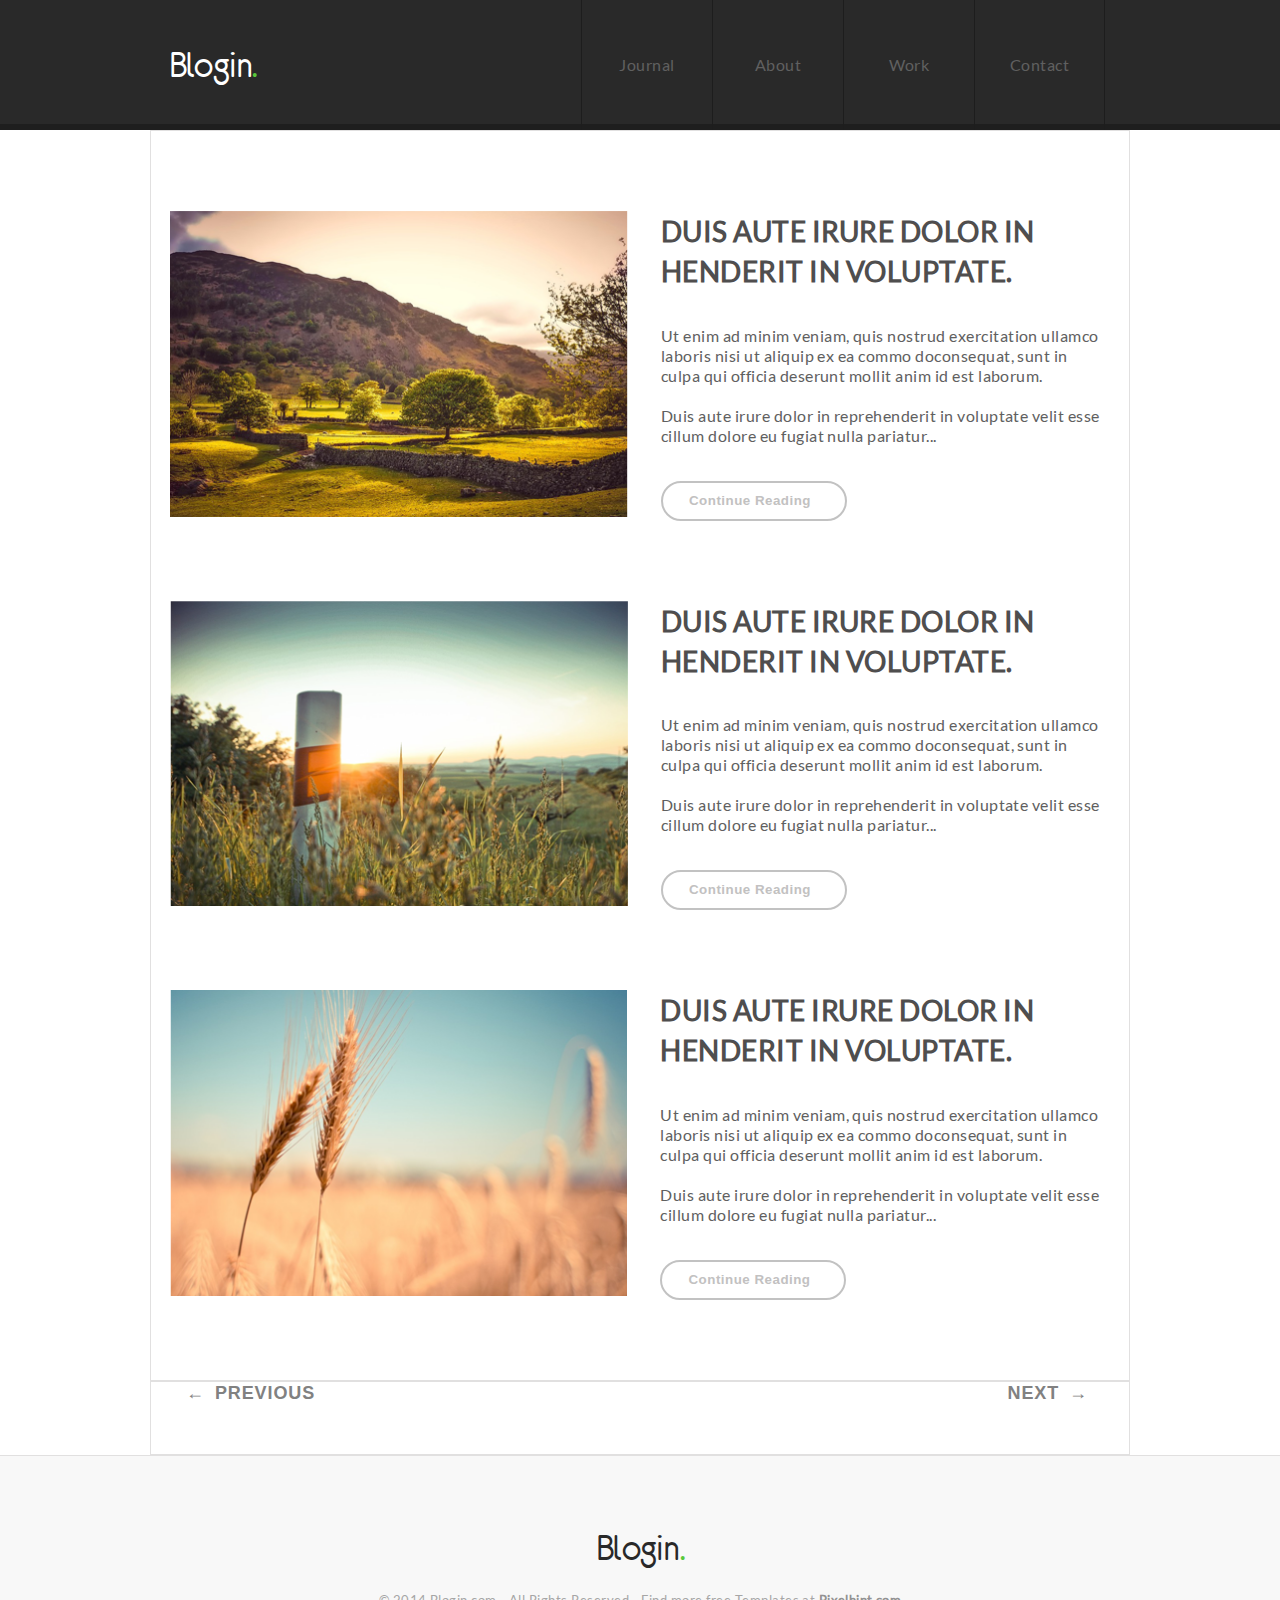
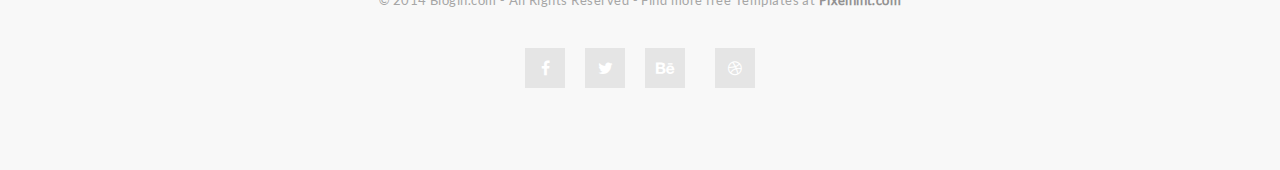
==== index.html @ 1ed960f9 "first commit" ====
<!DOCTYPE html>
<html lang="en">

<head>
    <meta charset="UTF-8">
    <meta name="viewport" content="width=device-width, initial-scale=1.0">
    <meta http-equiv="X-UA-Compatible" content="ie=edge">
    <title>Blogin</title>
    <link rel="stylesheet" href="css/main.css">
    <link href="fonts/font-awesome/css/font-awesome.min.css" rel="stylesheet" type="text/css">
</head>

<body>
    <section class="header-color">
        <div class="header-container container padding-container flex space-between align-center">
            <div class="logo">
                Blogin<span class="dot">.</span>
            </div>
            <nav class="main-nav flex">
                <button class="menu-icon-close align-self-end" onclick="toggleMenu()">X</button>
                <a href="#" class="main-nav-item flex align-center justify-center">Journal</a>
                <a href="#" class="main-nav-item flex align-center justify-center">About</a>
                <a href="#" class="main-nav-item flex align-center justify-center">Work</a>
                <a href="#" class="main-nav-item flex align-center justify-center">Contact</a>
            </nav>
            <button class="menu-icon" onclick="toggleMenu()">☰</button>
        </div>
    </section>
    <main class="container">
        <div class="posts-container padding-container">
            <ul class="clean-list flex flex-column">
                <li class="post-item flex">
                    <div class="post-img-container">
                        <img src="img/post1-img.png" alt="" class="post-img" />
                    </div>
                    <div class="post-text-container flex flex-column space-between">
                        <h2>Duis aute irure dolor in
                            henderit in voluptate.</h2>
                        <div class="post-text">
                            <p>Ut enim ad minim veniam, quis nostrud exercitation ullamco laboris nisi ut aliquip
                                ex ea
                                commo
                                doconsequat, sunt in culpa qui officia deserunt mollit anim id est laborum.</p>
                            <p>Duis aute irure dolor in reprehenderit in voluptate velit esse cillum dolore eu
                                fugiat
                                nulla
                                pariatur...</p>
                        </div>
                        <button class="flex align-center space-between">
                            <p>Continue Reading</p><span>&rarr;</span>
                        </button>
                    </div>
                </li>
                <li class="post-item flex">
                    <div class="post-img-container">
                        <img src="img/post2-img.png" alt="" class="post-img" />
                    </div>
                    <div class="post-text-container flex flex-column space-between">
                        <h2>Duis aute irure dolor in
                            henderit in voluptate.</h2>
                        <div class="post-text">
                            <p>Ut enim ad minim veniam, quis nostrud exercitation ullamco laboris nisi ut aliquip
                                ex ea
                                commo
                                doconsequat, sunt in culpa qui officia deserunt mollit anim id est laborum.</p>
                            <p>Duis aute irure dolor in reprehenderit in voluptate velit esse cillum dolore eu
                                fugiat
                                nulla
                                pariatur...</p>
                        </div>
                        <button class="flex align-center space-between">
                            <p>Continue Reading</p><span>&rarr;</span>
                        </button>
                    </div>
                </li>
                <li class="post-item flex">
                    <div class="post-img-container">
                        <img src="img/post3-img.png" alt="" class="post-img" />
                    </div>
                    <div class="post-text-container flex flex-column space-between">
                        <h2>Duis aute irure dolor in
                            henderit in voluptate.</h2>
                        <div class="post-text">
                            <p>Ut enim ad minim veniam, quis nostrud exercitation ullamco laboris nisi ut aliquip
                                ex ea
                                commo
                                doconsequat, sunt in culpa qui officia deserunt mollit anim id est laborum.</p>
                            <p>Duis aute irure dolor in reprehenderit in voluptate velit esse cillum dolore eu
                                fugiat
                                nulla
                                pariatur...</p>
                        </div>
                        <button class="flex align-center space-between">
                            <p>Continue Reading</p><span>&rarr;</span>
                        </button>
                    </div>
                </li>
            </ul>
        </div>
        <div class="pages-btns padding-container flex space-between">
            <button class="prev-btn flex"><span>&larr;</span>
                <p>Previous</p>
            </button>
            <button class="next-btn flex">
                <p>Next</p><span>&rarr;</span>
            </button>
        </div>
    </main>
    <footer class="flex justify-center align-center">
        <div class="footer-container">
            <div class="logo">Blogin<span class="dot">.</span></div>
            <div class="rights"><span>© 2014 B</span>login.com - All Rights Reserved - Find more free Templates at
                <span>Pixelhint.com</span></div>
            <div class="social-links flex justify-center">
                <button class="facebook-link flex justify-center align-center fa fa-facebook"></button>
                <button class="twitter-link flex justify-center align-center fa fa-twitter"></button>
                <button class="be-link flex justify-center align-center fa fa-behance"></button>
                <button class="other-link flex justify-center align-center fa fa-dribbble"></button>
            </div>
        </div>
    </footer>

    <script src="js/main.js"></script>
</body>

</html>
---- css/main.css ----
/* Base */

@font-face {
    font-family: lato;
    src: url(../fonts/Lato-Regular.ttf);
}

@font-face {
    font-family: euro;
    src: url(../fonts/eurof55.ttf);
}

* {
    box-sizing: border-box;
}

*:focus {
    outline: none;
}

html {
    font-family: lato, serif;
    font-weight: 400;
    line-height: 20px;
    letter-spacing: 0.48px;
    color: #606060;
}

body, h2, p {
    margin: 0;
}

img {
    width: 100%;
}

button {
    cursor: pointer;
}

/* Hedear container */

.header-color {
    background-color: #292929;
    box-shadow: inset 0 -6px 0 #1e1e1e;
    height: 130px;
}

.header-container {
    height: 130px;
}

/* Logo */

.logo {
    font-family: euro, sans-serif;
}

.header-container .logo {
    color: white;
    font-size: 40px;
    font-weight: 400;
    letter-spacing: -0.8px;
}

.logo .dot {
    color: #58c93a;
}

/* containers */

.padding-container {
    padding-left: 19px;
    padding-right: 25px;
}

.container {
    max-width: 980px;
    margin: 0 auto;
}

.posts-container {
    /* width: 980px; */
    border: 1px solid #e1e0e0;
}

/* nav-bar */

.main-nav-item {
    width: 131px;
    text-decoration: none;
    color: inherit;
    height: 130px;
    /* box-shadow: -1px 0 0 #1d1d1d, inset -1px 0 0 #1d1d1d; */
    border-left: 0.5px solid #1d1d1d;
    transition: 0.3s;
}

.main-nav-item:last-child {
    border-right: 0.5px solid #1d1d1d;
}

.main-nav-item:hover,  .main-nav-item:focus{
    color: #58c93a;
    box-shadow: inset 0 -6px 0 #58c93a;
}

.menu-icon, .menu-icon-close {
    display: none;
    font-size: 25px;
    border: none;
    color: inherit;
    background-color: inherit;
    transition: 0.3s;
}

.menu-icon-close {
    background-color: #29292900;
    margin: 50px 20px;
}

.menu-icon:hover, .menu-icon-close:hover {
    color: #58c93a;
}

/* Posts */

.post-item {
    margin-top: 80px;
}

.post-item:last-child {
    margin-bottom: 80px;
}

.post-img-container {
    margin-right: 33px;
    max-width: 460px;
}

.post-text-container {
    width: 445px;
}

.post-item h2 {
    font-size: 28px;
    line-height: 40px;
    color: #4f4e4e;
    text-transform: uppercase;
}

.post-item h2::first-line {
    line-height: 20px;
}

.post-item div > p:first-child {
    margin-bottom: 20px;
}

.post-item button {
    border-radius: 50px;
    width: 186px;
    height: 40px;
    padding-left: 26px;
    border: 2px solid #c2c2c2;
    background-color: #ffffff;
    color: #c2c1c1;
    transition: 0.3s;
}

.post-item button p {
    font-weight: 700;
    line-height: 20px;
    letter-spacing: 0.5px;
}

.post-item span {
    display: none;
}

.post-item button:hover {
    color: #58c93a;
    border: 2px solid #58c93a;
    width: 210px;
    padding-right: 24px;
}

.post-item button:hover :last-child {
    display: inline;
}

/* Page Buttons */
.pages-btns {
    height: 74px;
    border: 1px solid #e1e0e0;
}

.pages-btns button {
    color: #818181;
    font-size: 18px;
    font-weight: 700;
    text-transform: uppercase;
    letter-spacing: 0.9px;
    background-color: white;
    border: none;
    transition: 0.3s;
}

.pages-btns button:hover {
    color: #5f5f5f;
}

.pages-btns button span {
    margin: 0 10px;
}

.pages-btns button:first-child {
    margin-right: 20px;
}

/* Footer */
footer {
    height: 315px;
    box-shadow: inset 0 1px 0 #e1e0e0;
    background-color: #f8f8f8;
}

.footer-container {
    text-align: center;
}

footer .logo {
    color: #292929;
    font-family: euro;
    font-size: 40px;
    font-weight: 400;
    letter-spacing: -0.8px;
}

footer .rights {
    color: #a6a6a6;
    font-size: 13px;
    font-weight: 400;
    line-height: 20px;
    margin: 32px 0 38px 0;
}

footer .rights span:first-child {
    font-weight: 400;
    letter-spacing: 0.39px;
}

footer .rights span:last-child {
    color: #939292;
    /* font-family: "Lato - Bold"; */
    font-weight: 700;
    letter-spacing: 0.39px;
}

.social-links button {
    border: none;
    width: 40px;
    height: 40px;
    background-color: #e5e5e5;
    color: white;
    transition: 0.3s;
}

.social-links button:hover {
    background-color: #516fad;
}

.social-links button:not(:last-child) {
    margin-right: 20px;
}

.social-links button:last-child {
    margin-left: 10px;
}


/* Helpers */

/* Lists */

.clean-list {
    list-style-type: none;
    margin: 0;
    padding: 0;
}

/* Flex */

.flex {
    display: flex;
}

.space-between {
    justify-content: space-between;
}

.space-around {
    justify-content: space-around;
}

.align-center {
    align-items: center;
}

.justify-center {
    justify-content: center;
}

.flex-column {
    flex-direction: column;
}

.align-self-end {
    align-self: flex-end;
}

/* .inline {
    display: inline;
} */

/* .align-start {
    align-self: flex-start;
}

.align-end {
    align-self: flex-end;
} */


@media (max-width: 865px) {

    .post-item h2::first-line {
        line-height: 14px;
    }

    .post-item h2 {
        font-size: 20px;
        line-height: 30px;
    }

    .post-item p {
        font-size: 14px;
        line-height: 18px;
    }

    .post-item div > p:first-child {
        margin-bottom: 10px;
    }
}

@media (max-width: 740px) {

    /* Nav-bar */
    .main-nav {
        flex-direction: column;
        background-color: #292929fa;
        position: fixed;
        height: 100vh;
        width: 30vh;
        top: 0;
        right: -30vh;
        transition: 0.6s;
    }

    .main-nav.open {
        right: 0;
    }

    .main-nav-item {
        height: 50px;
        width: 100%;
        box-shadow: none;
        border-bottom: 1px solid black;
    }

    .main-nav-item:first-child {
        margin-top: 130px;
    }

    .main-nav-item:hover, .main-nav-item:focus {
        box-shadow: -1px 0 #1d1d1d, inset -6px 0 #58c93a;
    }

    .menu-icon, .menu-icon-close {
        display: block;
    }

    ul {
        align-items: center;
    }

    .post-item {
        flex-direction: column;
    }

    .post-img-container {
        margin: 0;
    }

    .post-item h2 {
        margin-top: 10px;
        font-size: 28px;
        line-height: 30px;
    }

    .post-item h2::first-line {
        line-height: 30px;
    }

    .post-item p {
        /* font-size: 16px; */
        line-height: 20px;
        text-align: justify;
        text-justify: inter-word;
    }

    .post-item div > p:first-child {
        margin-bottom: 10px;
    }

    .post-text-container {
        margin-top: 10px;
    }

    .post-text {
        margin: 20px 0;
    }

    .post-item button {
        align-self: center;
    }
}
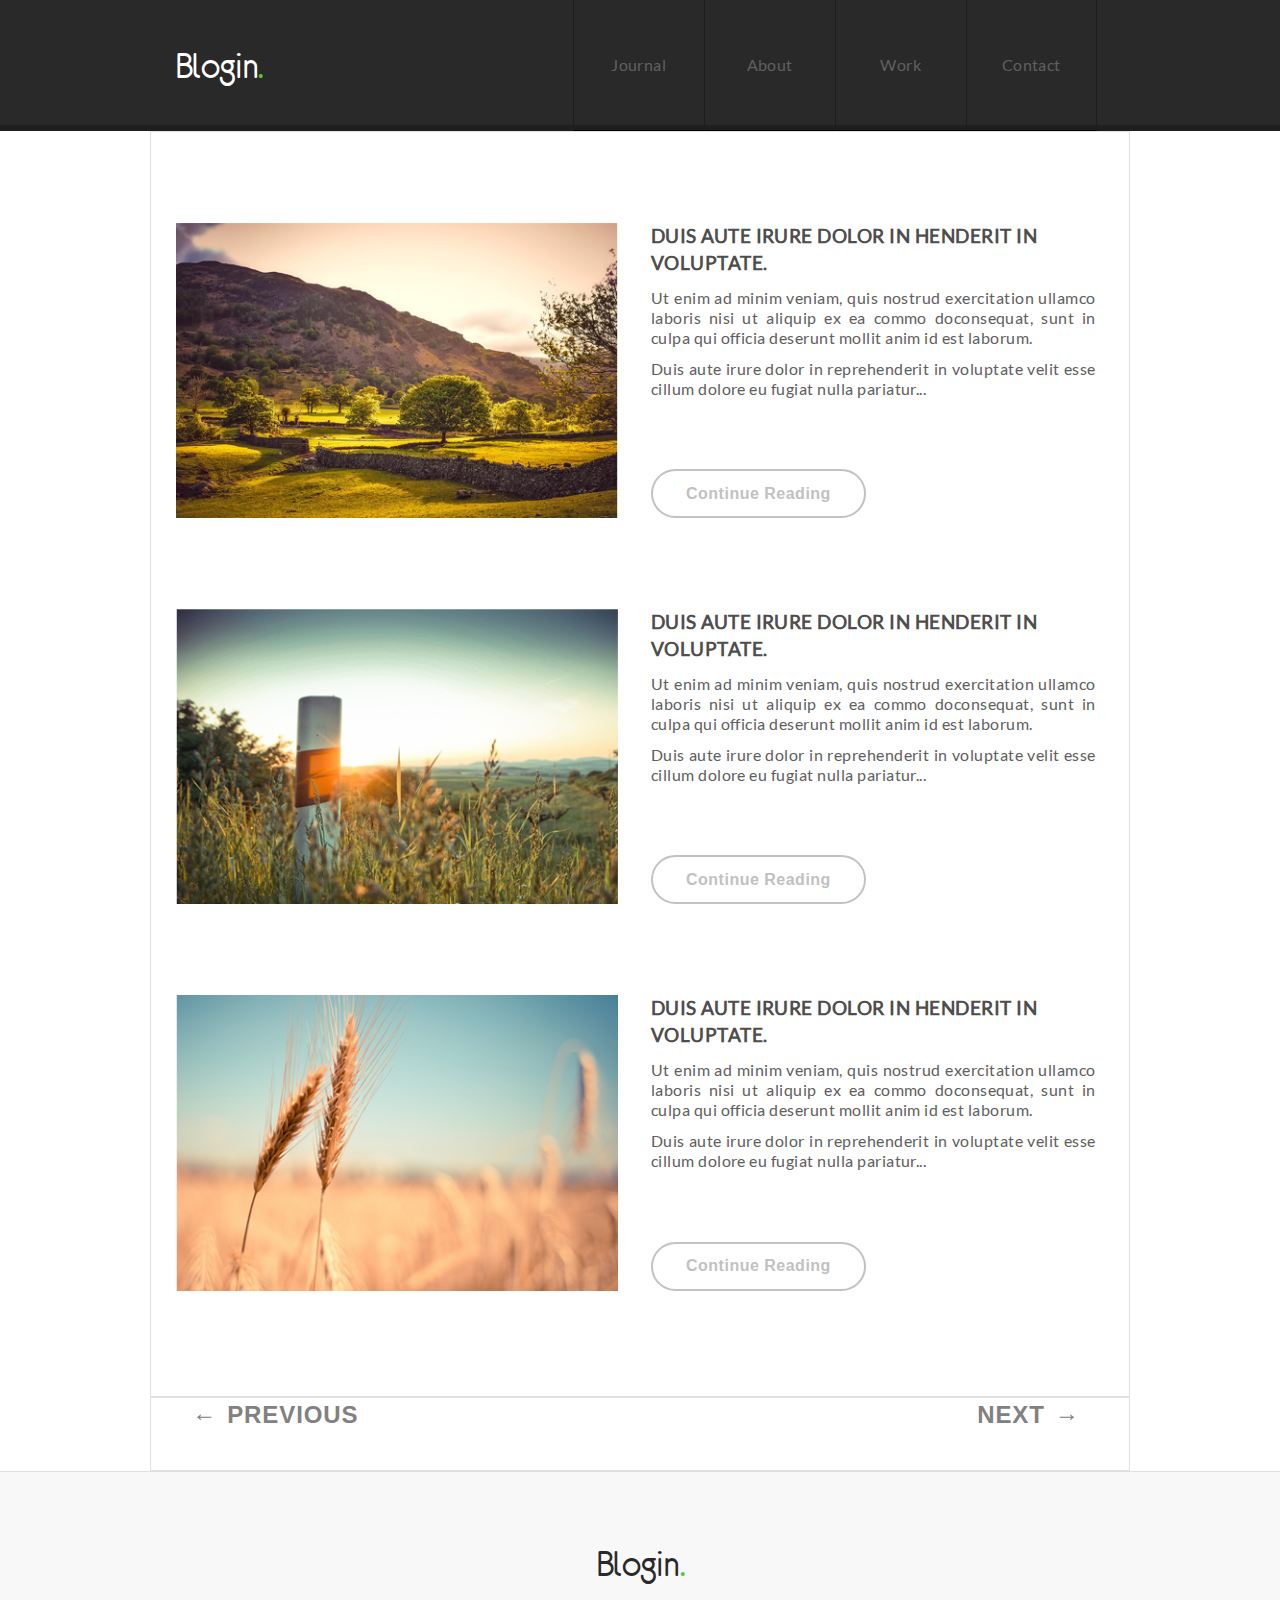
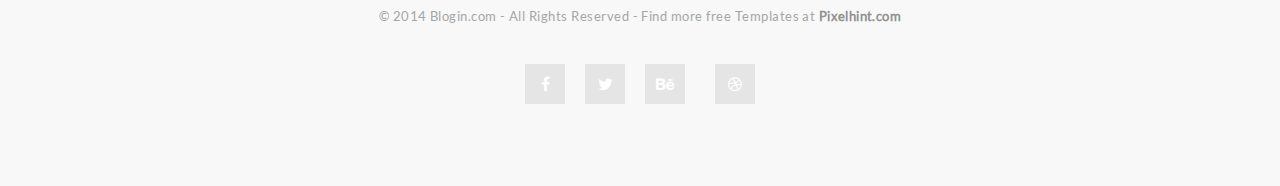
==== commit c34bb119: "html name changed" ====
--- a/index.html
+++ b/index.html
@@ -6,11 +6,25 @@
     <meta name="viewport" content="width=device-width, initial-scale=1.0">
     <meta http-equiv="X-UA-Compatible" content="ie=edge">
     <title>Blogin</title>
-    <link rel="stylesheet" href="css/main.css">
+    <link rel="stylesheet" href="css/main-mobile-first.css">
+    <link rel="stylesheet" href="css/media-qeuries.css">
     <link href="fonts/font-awesome/css/font-awesome.min.css" rel="stylesheet" type="text/css">
 </head>
 
 <body>
+    <div class="modal-container">
+        <div class="modal-content flex flex-column space-around">
+            <p class="align-self-center">Join us to get access to the latest stories!</p>
+            <div class="mail">
+                <p>Enter Mail</p>
+                <input class="align-self-center" />
+            </div>
+            <div class="modal-buttons align-self-center flex space-between">
+                <button>Submit</button>
+                <button onclick="toggleModal()">Close</button>
+            </div>
+        </div>
+    </div>
     <section class="header-color">
         <div class="header-container container padding-container flex space-between align-center">
             <div class="logo">
@@ -28,80 +42,87 @@
     </section>
     <main class="container">
         <div class="posts-container padding-container">
-            <ul class="clean-list flex flex-column">
-                <li class="post-item flex">
+            <ul class="clean-list flex flex-column align-center">
+                <li class="post-item flex flex-column">
                     <div class="post-img-container">
                         <img src="img/post1-img.png" alt="" class="post-img" />
                     </div>
                     <div class="post-text-container flex flex-column space-between">
-                        <h2>Duis aute irure dolor in
-                            henderit in voluptate.</h2>
-                        <div class="post-text">
-                            <p>Ut enim ad minim veniam, quis nostrud exercitation ullamco laboris nisi ut aliquip
-                                ex ea
-                                commo
-                                doconsequat, sunt in culpa qui officia deserunt mollit anim id est laborum.</p>
-                            <p>Duis aute irure dolor in reprehenderit in voluptate velit esse cillum dolore eu
-                                fugiat
-                                nulla
-                                pariatur...</p>
+                        <div class="post-info">
+                            <h2>Duis aute irure dolor in
+                                henderit in voluptate.</h2>
+                            <div class="post-text">
+                                <p>Ut enim ad minim veniam, quis nostrud exercitation ullamco laboris nisi ut aliquip
+                                    ex ea
+                                    commo
+                                    doconsequat, sunt in culpa qui officia deserunt mollit anim id est laborum.</p>
+                                <p>Duis aute irure dolor in reprehenderit in voluptate velit esse cillum dolore eu
+                                    fugiat
+                                    nulla
+                                    pariatur...</p>
+                            </div>
                         </div>
-                        <button class="flex align-center space-between">
-                            <p>Continue Reading</p><span>&rarr;</span>
+                        <button class="flex align-center space-between align-self-center" onclick="toggleModal()">
+                            Continue Reading
                         </button>
                     </div>
                 </li>
-                <li class="post-item flex">
+                <li class="post-item flex flex-column">
                     <div class="post-img-container">
                         <img src="img/post2-img.png" alt="" class="post-img" />
                     </div>
                     <div class="post-text-container flex flex-column space-between">
-                        <h2>Duis aute irure dolor in
-                            henderit in voluptate.</h2>
-                        <div class="post-text">
-                            <p>Ut enim ad minim veniam, quis nostrud exercitation ullamco laboris nisi ut aliquip
-                                ex ea
-                                commo
-                                doconsequat, sunt in culpa qui officia deserunt mollit anim id est laborum.</p>
-                            <p>Duis aute irure dolor in reprehenderit in voluptate velit esse cillum dolore eu
-                                fugiat
-                                nulla
-                                pariatur...</p>
+                        <div class="post-info">
+                            <h2>Duis aute irure dolor in
+                                henderit in voluptate.</h2>
+                            <div class="post-text">
+                                <p>Ut enim ad minim veniam, quis nostrud exercitation ullamco laboris nisi ut aliquip
+                                    ex ea
+                                    commo
+                                    doconsequat, sunt in culpa qui officia deserunt mollit anim id est laborum.</p>
+                                <p>Duis aute irure dolor in reprehenderit in voluptate velit esse cillum dolore eu
+                                    fugiat
+                                    nulla
+                                    pariatur...</p>
+                            </div>
                         </div>
-                        <button class="flex align-center space-between">
-                            <p>Continue Reading</p><span>&rarr;</span>
+                        <button class="flex align-center space-between align-self-center" onclick="toggleModal()">
+                            Continue Reading
                         </button>
                     </div>
                 </li>
-                <li class="post-item flex">
+                <li class="post-item flex flex-column">
                     <div class="post-img-container">
                         <img src="img/post3-img.png" alt="" class="post-img" />
                     </div>
                     <div class="post-text-container flex flex-column space-between">
-                        <h2>Duis aute irure dolor in
-                            henderit in voluptate.</h2>
-                        <div class="post-text">
-                            <p>Ut enim ad minim veniam, quis nostrud exercitation ullamco laboris nisi ut aliquip
-                                ex ea
-                                commo
-                                doconsequat, sunt in culpa qui officia deserunt mollit anim id est laborum.</p>
-                            <p>Duis aute irure dolor in reprehenderit in voluptate velit esse cillum dolore eu
-                                fugiat
-                                nulla
-                                pariatur...</p>
+                        <div class="post-info">
+                            <h2>Duis aute irure dolor in
+                                henderit in voluptate.</h2>
+                            <div class="post-text">
+                                <p>Ut enim ad minim veniam, quis nostrud exercitation ullamco laboris nisi ut aliquip
+                                    ex ea
+                                    commo
+                                    doconsequat, sunt in culpa qui officia deserunt mollit anim id est laborum.</p>
+                                <p>Duis aute irure dolor in reprehenderit in voluptate velit esse cillum dolore eu
+                                    fugiat
+                                    nulla
+                                    pariatur...</p>
+                            </div>
                         </div>
-                        <button class="flex align-center space-between">
-                            <p>Continue Reading</p><span>&rarr;</span>
+                        <button class="flex align-center space-between align-self-center" onclick="toggleModal()">
+                            Continue Reading
                         </button>
                     </div>
                 </li>
             </ul>
         </div>
         <div class="pages-btns padding-container flex space-between">
-            <button class="prev-btn flex"><span>&larr;</span>
+            <button class="flex">
+                <span>&larr;</span>
                 <p>Previous</p>
             </button>
-            <button class="next-btn flex">
+            <button class="flex">
                 <p>Next</p><span>&rarr;</span>
             </button>
         </div>
--- a/css/main-mobile-first.css
+++ b/css/main-mobile-first.css
@@ -0,0 +1,419 @@
+/* Base */
+
+@font-face {
+    font-family: lato;
+    src: url(../fonts/Lato-Regular.ttf);
+}
+
+@font-face {
+    font-family: euro;
+    src: url(../fonts/eurof55.ttf);
+}
+
+* {
+    box-sizing: border-box;
+}
+
+*:focus {
+    outline: none;
+}
+
+html {
+    font-family: lato, serif;
+    font-weight: 400;
+    font-size: 12px;
+    line-height: 20px;
+    letter-spacing: 0.48px;
+    color: #606060;
+}
+
+html, body, h2, p {
+    margin: 0;
+}
+
+h2 {
+    font-size: 1.2rem;
+    margin-bottom: 0.7rem;
+    line-height: 1.4;
+    color: #4f4e4e;
+    text-transform: uppercase;
+}
+
+img {
+    width: 100%;
+    display: block;
+}
+
+button {
+    cursor: pointer;
+}
+
+/* Hedear */
+
+.header-color {
+    background-color: #292929;
+    box-shadow: inset 0 -6px 0 #1e1e1e;
+}
+
+/* Logo */
+
+.logo {
+    font-family: euro, sans-serif;
+}
+
+.header-container .logo {
+    margin: 20px 0;
+    color: white;
+    font-size: 40px;
+    font-weight: 400;
+    letter-spacing: -0.8px;
+}
+
+.logo .dot, .menu-icon:hover, .menu-icon-close:hover {
+    color: #58c93a;
+}
+
+/* containers */
+
+.padding-container {
+    padding-left: 1.58rem;
+    padding-right: 2.08rem;
+}
+
+.container {
+    max-width: 980px;
+    margin: 0 auto;
+}
+
+.posts-container, .pages-btns {
+    border: 1px solid #e1e0e0;
+}
+
+/* nav-bar */
+
+.main-nav {
+    flex-direction: column;
+    background-color: #292929fa;
+    position: fixed;
+    height: 100vh;
+    width: 30vh;
+    top: 0;
+    right: -30vh;
+    transition: 0.6s;
+    z-index: 2;
+}
+
+.main-nav-item {
+    height: 50px;
+    width: 100%;
+    /* box-shadow: none; */
+    text-decoration: none;
+    color: inherit;
+    border-bottom: 1px solid black;
+    transition: 0.3s;
+}
+
+/* .main-nav-item:first-child {
+    margin-top: 130px;
+} */
+
+.main-nav-item:hover,  .main-nav-item:focus{
+    color: #58c93a;
+    box-shadow: -1px 0 #1d1d1d, inset -6px 0 #58c93a;
+}
+
+.main-nav.open {
+    right: 0;
+}
+
+.menu-icon, .menu-icon-close {
+    display: block;
+    font-size: 25px;
+    border: none;
+    color: inherit;
+    background-color: inherit;
+    transition: 0.3s;
+}
+
+.menu-icon-close {
+    background-color: #29292900;
+    margin: 15px;
+}
+
+/* Posts */
+
+.post-item {
+    margin-top: 4.16rem;
+}
+
+.post-item:last-child {
+    margin-bottom: 6.6rem;
+}
+
+.post-img-container {
+    max-width: 460px;
+    margin-bottom: 20px;
+}
+
+.post-text-container {
+    max-width: 445px;
+}
+
+.post-text {
+    margin: 0.5rem 0;
+}
+
+.post-item p {
+    text-align: justify;
+    text-justify: inter-word;
+}
+
+.post-item div > p:first-child {
+    margin-bottom: 0.7rem;
+}
+
+.post-item button {
+    font-size: 1rem;
+    border-radius: 5000px;
+    width: fit-content;
+    padding: 0.83rem 2.08rem;
+    border: 2px solid #c2c2c2;
+    background-color: #ffffff;
+    color: #c2c1c1;
+    position: relative;
+    font-weight: 700;
+    letter-spacing: 0.5px;
+    transition: 0.3s;
+}
+
+.post-item button:hover {
+    color: #58c93a;
+    border: 2px solid #58c93a;
+    padding-right: 4.16rem;
+}
+
+.post-item button:hover::after {
+    content: "→";
+    position: absolute;
+    right: 1.92rem;
+}
+
+/* Page Buttons */
+.pages-btns {
+    height: 74px;
+    border: 1px solid #e1e0e0;
+}
+
+.pages-btns button {
+    color: #818181;
+    font-size: 1.5rem;
+    font-weight: 700;
+    text-transform: uppercase;
+    letter-spacing: 0.9px;
+    background-color: white;
+    border: none;
+    transition: 0.3s;
+}
+
+.pages-btns button:hover {
+    color: #5f5f5f;
+}
+
+.pages-btns button p {
+    padding-top: 2px;
+}
+
+.pages-btns button span {
+    margin: 0 10px 1px;
+}
+
+.pages-btns button:first-child {
+    margin-right: 20px;
+}
+
+/* Footer */
+footer {
+    height: 315px;
+    box-shadow: inset 0 1px 0 #e1e0e0;
+    background-color: #f8f8f8;
+}
+
+.footer-container {
+    text-align: center;
+}
+
+footer .logo {
+    color: #292929;
+    font-family: euro;
+    font-size: 40px;
+    font-weight: 400;
+    letter-spacing: -0.8px;
+}
+
+footer .rights {
+    color: #a6a6a6;
+    font-size: 13px;
+    font-weight: 400;
+    margin: 32px 0 38px 0;
+}
+
+footer .rights span:first-child {
+    font-weight: 400;
+    letter-spacing: 0.39px;
+}
+
+footer .rights span:last-child {
+    color: #939292;
+    font-weight: 700;
+    letter-spacing: 0.39px;
+}
+
+.social-links button {
+    border: none;
+    width: 40px;
+    height: 40px;
+    background-color: #e5e5e5;
+    color: white;
+    transition: 0.5s;
+}
+
+.social-links button:hover {
+    background-color: #516fad;
+}
+
+.social-links button:not(:last-child) {
+    margin-right: 20px;
+}
+
+.social-links button:last-child {
+    margin-left: 10px;
+}
+
+/* Modal */
+
+.modal-container.open {
+    visibility: visible;
+    opacity: 1;
+}
+
+.modal-container {
+    visibility: hidden;
+    opacity: 0;
+    position: fixed;
+    top: 0;
+    left: 0;
+    background-color: #1d1d1d9d;
+    height: 100vh;
+    width: 100vw;
+    z-index: 3;
+    transition: 0.6s;
+}
+
+.modal-content {
+    width: 70vw;
+    margin: 200px auto 0;
+    background-color: white;
+    border-radius: 10px;
+    padding: 5px 20px;
+}
+
+.modal-content > p {
+    margin: 5px 0;
+    text-transform: uppercase;
+    font-size: 20px;
+    line-height: 30px;
+    text-align: center;
+    font-weight: bold;
+    color: #5a5a5a;
+}
+
+.modal-content .mail {
+    text-align: center;
+    font-size: 1.1rem;
+    margin: 40px 0;
+}
+
+.modal-content input {
+    border: 1px solid #68686898;
+    border-radius: 2px;
+    padding: 2px;
+    margin-top: 2px;
+    width: 180px;
+}
+
+.modal-buttons {
+    width: 100%;
+    margin: 5px 20px;
+}
+
+.modal-content button {
+    border: none;
+    border-radius: 10px;
+    padding: 7px 12px;
+    color: white;
+    font-size: 1rem;
+    transition: 0.3s;
+}
+
+.modal-content button:first-child {
+    background-color: rgba(24, 185, 51, 0.836);
+}
+
+.modal-content button:first-child:hover {
+    background-color: rgba(8, 114, 25, 0.836);
+}
+
+.modal-content button:last-child {
+    background-color: #494949;
+}
+
+.modal-content button:last-child:hover {
+    background-color: #2e2e2e;
+}
+
+
+
+
+/* Helpers */
+
+/* Lists */
+
+.clean-list {
+    list-style-type: none;
+    margin: 0;
+    padding: 0;
+}
+
+/* Flex */
+
+.flex {
+    display: flex;
+}
+
+.space-between {
+    justify-content: space-between;
+}
+
+.space-around {
+    justify-content: space-around;
+}
+
+.align-center {
+    align-items: center;
+}
+
+.justify-center {
+    justify-content: center;
+}
+
+.flex-column {
+    flex-direction: column;
+}
+
+.align-self-end {
+    align-self: flex-end;
+}
+
+.align-self-center {
+    align-self: center;
+}--- a/css/media-qeuries.css
+++ b/css/media-qeuries.css
@@ -0,0 +1,73 @@
+/* Medium screen */
+
+@media (min-width: 768px) {
+
+    html {
+        font-size: 14px;
+    }
+
+    .main-nav {
+        flex-direction: row;
+        position: static;
+        height: fit-content;
+        width: fit-content;
+        background-color: #29292900;
+    }
+
+    .main-nav-item {
+        width: 131px;
+        height: 100px;
+        border-left: 0.5px solid #1d1d1d;
+    }
+    
+    .main-nav-item:last-child {
+        border-right: 0.5px solid #1d1d1d;
+    }
+    
+    .main-nav-item:hover, .main-nav-item:focus {
+        box-shadow: inset 0 -6px 0 #58c93a;
+    }
+    
+    .menu-icon, .menu-icon-close {
+        display: none;
+    }
+    
+    .post-item {
+        flex-direction: row;
+        margin-top: 5.71rem;
+    }
+
+    .post-img-container {
+        margin: 0 33px 0 0;
+    }
+
+    .post-item button {
+        align-self: flex-start;
+    }
+
+    .modal-content {
+        width: 40vw;
+    }
+
+    .modal-content input {
+        width: 250px;
+    }
+}
+
+
+/* Full screen */
+
+@media (min-width: 910px) {
+
+    html {
+        font-size: 16px;
+    }
+
+    .main-nav-item {
+        height: 131px;
+    }
+
+    .post-item p {
+        text-justify: inter-word;
+    }
+}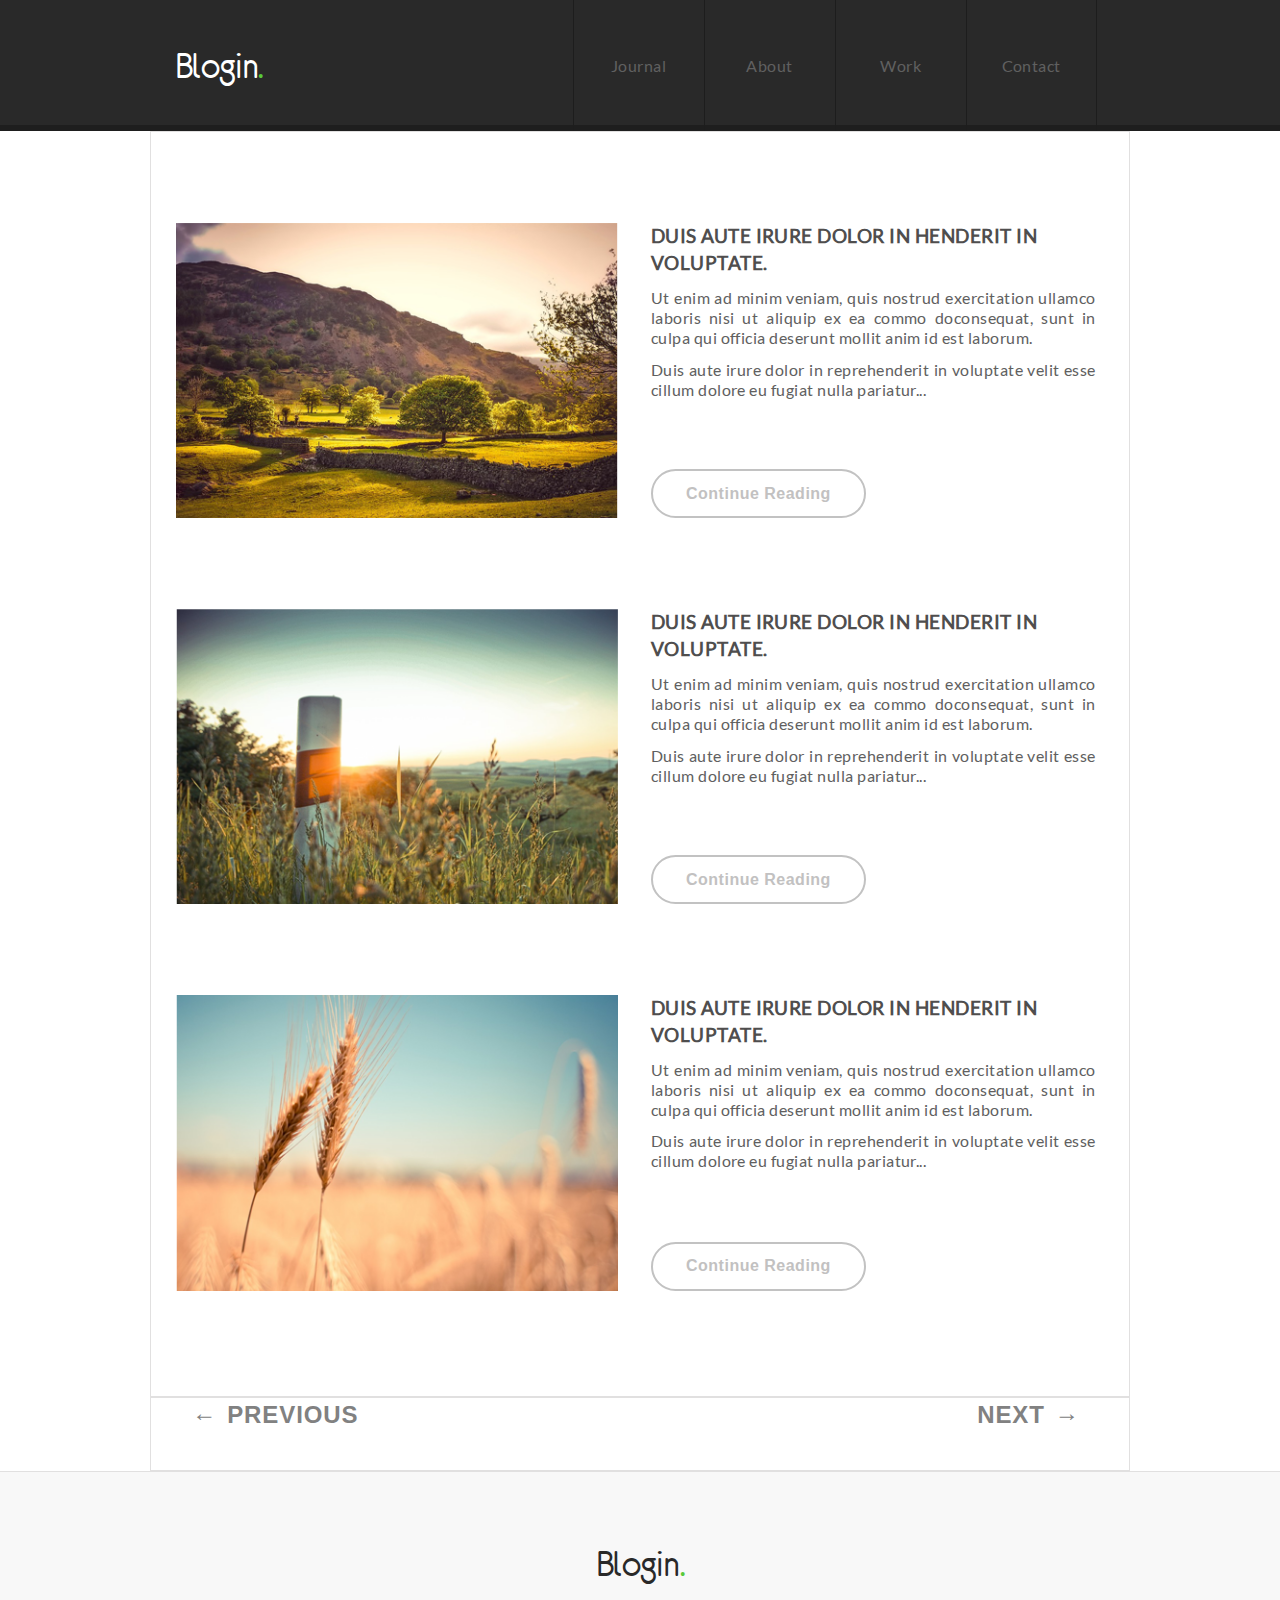
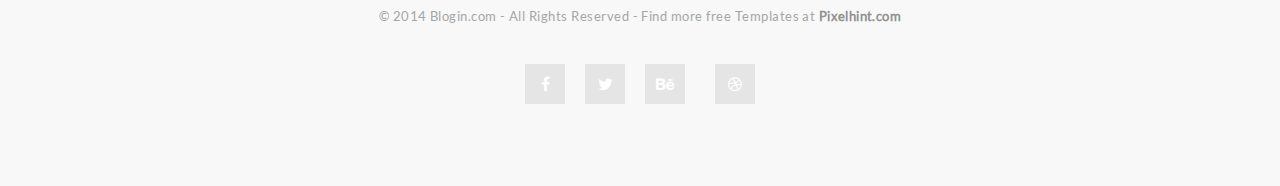
==== commit 6aab2958: "dorpdown" ====
--- a/index.html
+++ b/index.html
@@ -12,19 +12,6 @@
 </head>
 
 <body>
-    <div class="modal-container">
-        <div class="modal-content flex flex-column space-around">
-            <p class="align-self-center">Join us to get access to the latest stories!</p>
-            <div class="mail">
-                <p>Enter Mail</p>
-                <input class="align-self-center" />
-            </div>
-            <div class="modal-buttons align-self-center flex space-between">
-                <button>Submit</button>
-                <button onclick="toggleModal()">Close</button>
-            </div>
-        </div>
-    </div>
     <section class="header-color">
         <div class="header-container container padding-container flex space-between align-center">
             <div class="logo">
@@ -32,10 +19,29 @@
             </div>
             <nav class="main-nav flex">
                 <button class="menu-icon-close align-self-end" onclick="toggleMenu()">X</button>
-                <a href="#" class="main-nav-item flex align-center justify-center">Journal</a>
-                <a href="#" class="main-nav-item flex align-center justify-center">About</a>
-                <a href="#" class="main-nav-item flex align-center justify-center">Work</a>
-                <a href="#" class="main-nav-item flex align-center justify-center">Contact</a>
+                <!-- main-nav-links -->
+                <ul class="clean-list flex flex-column">
+                    <li class="main-nav-item-container position-relative">
+                        <a href="#" class="main-nav-item position-relative flex flex-column align-center justify-center">
+                            Journal
+                        </a>
+                        <div class="item-menu flex flex-column">
+                            <a href="#" class="flex align-center justify-center">October 2016</a>
+                            <a href="#" class="flex align-center justify-center">January 2017</a>
+                            <a href="#" class="flex align-center justify-center">April 2017</a>
+                            <a href="#" class="flex align-center justify-center">July 2017</a>
+                        </div>
+                    </li>
+                    <li class="main-nav-item-container position-relative">
+                        <a href="#" class="main-nav-item flex align-center justify-center">About</a>
+                    </li>
+                    <li class="main-nav-item-container position-relative">
+                        <a href="#" class="main-nav-item flex align-center justify-center">Work</a>
+                    </li>
+                    <li class="main-nav-item-container position-relative">
+                        <a href="#" class="main-nav-item flex align-center justify-center">Contact</a>
+                    </li>
+                </ul>
             </nav>
             <button class="menu-icon" onclick="toggleMenu()">☰</button>
         </div>
@@ -140,7 +146,19 @@
             </div>
         </div>
     </footer>
-
+    <div class="modal-container">
+        <div class="modal-content flex flex-column space-around">
+            <p class="align-self-center">Join us to get access to the latest stories!</p>
+            <div class="mail">
+                <p>Enter Your Mail</p>
+                <input class="align-self-center" />
+            </div>
+            <div class="modal-buttons align-self-center flex space-between">
+                <button>Submit</button>
+                <button onclick="toggleModal()">Close</button>
+            </div>
+        </div>
+    </div>
     <script src="js/main.js"></script>
 </body>
 
--- a/css/main-mobile-first.css
+++ b/css/main-mobile-first.css
@@ -48,11 +48,16 @@
     cursor: pointer;
 }
 
+a {
+    text-decoration: none;
+    color: inherit;
+}
+
 /* Hedear */
 
 .header-color {
     background-color: #292929;
-    box-shadow: inset 0 -6px 0 #1e1e1e;
+    box-shadow: inset 0 -6px #1e1e1e;
 }
 
 /* Logo */
@@ -93,37 +98,67 @@
 
 .main-nav {
     flex-direction: column;
-    background-color: #292929fa;
+    background-color: #292929;
     position: fixed;
     height: 100vh;
-    width: 30vh;
+    width: 22vh;
     top: 0;
-    right: -30vh;
-    transition: 0.6s;
-    z-index: 2;
+    right: -22vh;
+    transition: 0.8s;
+    z-index: 1;
+}
+
+.main-nav.open {
+    right: 0;
 }
 
 .main-nav-item {
+    background-color: #292929;
     height: 50px;
     width: 100%;
-    /* box-shadow: none; */
-    text-decoration: none;
-    color: inherit;
     border-bottom: 1px solid black;
+    border-left: 1px solid black;
     transition: 0.3s;
-}
-
-/* .main-nav-item:first-child {
-    margin-top: 130px;
-} */
-
-.main-nav-item:hover,  .main-nav-item:focus{
+    z-index: 1;
+}
+
+.main-nav-item-container:hover .main-nav-item, .main-nav-item:focus {
     color: #58c93a;
     box-shadow: -1px 0 #1d1d1d, inset -6px 0 #58c93a;
 }
 
-.main-nav.open {
+.item-menu {
+    background-color: #363636;
+    position: absolute;
+    width: 100%;
+    transition: 0.8s;
+    z-index: -1;
+    top: 0;
     right: 0;
+}
+
+.item-menu a {
+    padding: 0.62rem 0.62rem;
+    text-align: center;
+    transition: 0.5s;
+    height: 50px;
+    border-bottom: 1px solid black;
+    border-left: 1px solid black;
+    border-right: 1px solid black;
+}
+
+.item-menu a:first-child {
+    border-top: 1px solid black;
+    border-right: 1px solid #363636;
+}
+
+.item-menu a:hover {
+    background-color: #59c93a;
+    color: #3b3b3b;
+}
+
+.main-nav-item-container:hover .item-menu {
+    right: calc(100% + 1px);
 }
 
 .menu-icon, .menu-icon-close {
@@ -305,23 +340,23 @@
     background-color: #1d1d1d9d;
     height: 100vh;
     width: 100vw;
+    transition: 0.6s;
     z-index: 3;
-    transition: 0.6s;
 }
 
 .modal-content {
     width: 70vw;
-    margin: 200px auto 0;
-    background-color: white;
-    border-radius: 10px;
-    padding: 5px 20px;
+    margin: 12rem auto 0;
+    background-color: rgba(245, 245, 245, 0.938);
+    border-radius: 0.83rem;
+    padding: 0.42rem 1.66rem;
 }
 
 .modal-content > p {
-    margin: 5px 0;
+    margin: 0.42rem 0;
     text-transform: uppercase;
-    font-size: 20px;
-    line-height: 30px;
+    font-size: 1.66rem;
+    line-height: 1.3;
     text-align: center;
     font-weight: bold;
     color: #5a5a5a;
@@ -330,48 +365,52 @@
 .modal-content .mail {
     text-align: center;
     font-size: 1.1rem;
-    margin: 40px 0;
+    margin: 3.33rem 0;
 }
 
 .modal-content input {
     border: 1px solid #68686898;
     border-radius: 2px;
-    padding: 2px;
-    margin-top: 2px;
-    width: 180px;
+    padding: 0.17rem;
+    margin-top: 0.17rem;
+    width: 15rem;
 }
 
 .modal-buttons {
     width: 100%;
-    margin: 5px 20px;
+    margin: 0.42rem 1.66rem;
 }
 
 .modal-content button {
     border: none;
-    border-radius: 10px;
-    padding: 7px 12px;
-    color: white;
-    font-size: 1rem;
-    transition: 0.3s;
+    padding: 0.58rem 1rem;
+    /* font-size: 1.2rem; */
+    font-weight: 700;
+    letter-spacing: 0.5px;
+    transition: 0.5s;
+    background-color: transparent;
+    border-radius: 5000px;
 }
 
 .modal-content button:first-child {
-    background-color: rgba(24, 185, 51, 0.836);
+    color: #58c93a;
+    border: 2px solid #58c93a;
 }
 
 .modal-content button:first-child:hover {
-    background-color: rgba(8, 114, 25, 0.836);
+    color: #347921;
+    border: 2px solid #347921;
 }
 
 .modal-content button:last-child {
-    background-color: #494949;
+    color: #c2c2c2;
+    border: 2px solid #c2c2c2;
 }
 
 .modal-content button:last-child:hover {
-    background-color: #2e2e2e;
-}
-
-
+    color: #6d6d6d;
+    border: 2px solid #6d6d6d;
+}
 
 
 /* Helpers */
@@ -416,4 +455,14 @@
 
 .align-self-center {
     align-self: center;
-}+}
+
+/* Position */
+
+.position-relative {
+    position: relative;
+}
+
+/* .fit-content {
+    width: fit-content;
+} */--- a/css/media-qeuries.css
+++ b/css/media-qeuries.css
@@ -7,25 +7,47 @@
     }
 
     .main-nav {
-        flex-direction: row;
         position: static;
         height: fit-content;
         width: fit-content;
-        background-color: #29292900;
+        /* background-color: #292929; */
+    }
+
+    .main-nav ul {
+        flex-direction: row;
+    }
+
+    .main-nav-item-container {
+        width: 8.19rem;
     }
 
     .main-nav-item {
-        width: 131px;
-        height: 100px;
+        height: 8.19rem;
         border-left: 0.5px solid #1d1d1d;
+        border-bottom: none;
+        box-shadow: inset 0 -6px #1e1e1e;
     }
     
-    .main-nav-item:last-child {
+    .main-nav-item-container:last-child .main-nav-item {
         border-right: 0.5px solid #1d1d1d;
     }
-    
-    .main-nav-item:hover, .main-nav-item:focus {
-        box-shadow: inset 0 -6px 0 #58c93a;
+
+    .main-nav-item-container:hover .main-nav-item, .main-nav-item:focus {
+        box-shadow: inset 0 -6px #58c93a;
+    }
+
+    .item-menu {
+        top: -100px;
+        left: 0;
+    }
+
+    .item-menu a:first-child {
+        border-top: 0px;
+        border-right: 1px solid black;
+    }
+
+    .main-nav-item-container:hover .item-menu {
+        top: 100%;
     }
     
     .menu-icon, .menu-icon-close {
@@ -48,10 +70,6 @@
     .modal-content {
         width: 40vw;
     }
-
-    .modal-content input {
-        width: 250px;
-    }
 }
 
 
@@ -63,9 +81,9 @@
         font-size: 16px;
     }
 
-    .main-nav-item {
+    /* .main-nav-item {
         height: 131px;
-    }
+    } */
 
     .post-item p {
         text-justify: inter-word;
